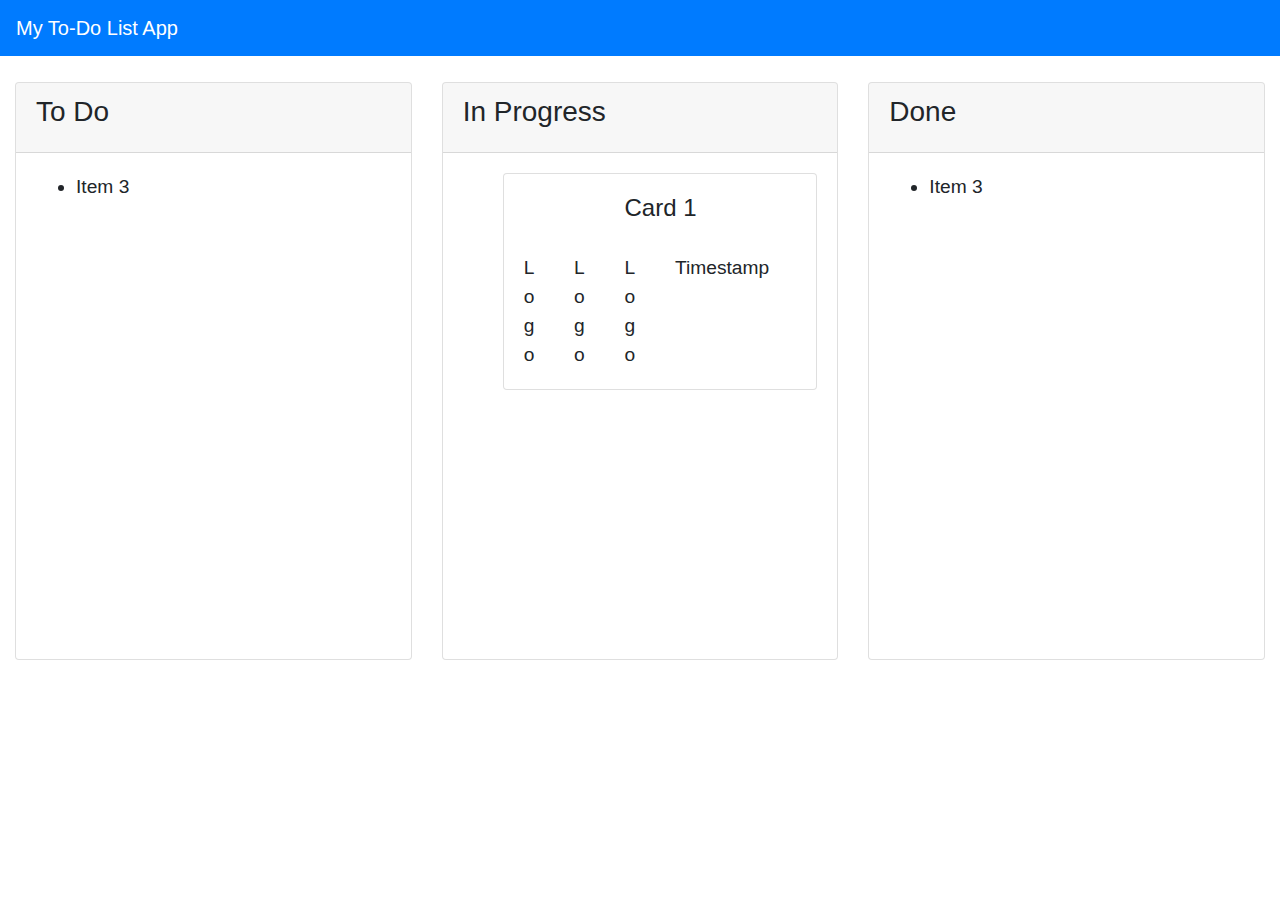
==== proj2/index.html @ 7244cc1a "set up basic template" ====
<!DOCTYPE html>
<html lang="en">
  <head>
    <meta charset="utf-8" />
    <meta name="viewport" content="width=device-width, initial-scale=1" />
    <title>My To-Do List</title>
    <link
      rel="stylesheet"
      href="https://stackpath.bootstrapcdn.com/bootstrap/4.3.1/css/bootstrap.min.css"
      integrity="sha384-ggOyR0iXCbMQv3Xipma34MD+dH/1fQ784/j6cY/iJTQUOhcWr7x9JvoRxT2MZw1T"
      crossorigin="anonymous"
    />
    <link rel="stylesheet" href="./style.css" />
    <script src="https://code.jquery.com/jquery-1.12.4.js"></script>
    <script src="https://code.jquery.com/ui/1.12.1/jquery-ui.js"></script>
    <script src="./script.js"></script>
  </head>
  <body>
    <nav class="navbar navbar-dark bg-primary">
      <h1 class="navbar-brand mb-0 h1">My To-Do List App</h1>
    </nav>
    <div class="ui container-fluid">
      <div class="lists row">
        <div class="list col-md-4" id="biglist1">
          <div class="card">
            <div class="card-header">
              <h3 class="card-title">To Do</h3>
            </div>
            <div class="card-body">
              <ul id="list1" class="drop">
                <li class="ui-state-default">Item 3</li>
              </ul>
            </div>
          </div>
        </div>
        <div class="list col-md-4" id="biglist2">
          <div class="card">
            <div class="card-header">
              <h3 class="card-title">In Progress</h3>
            </div>
            <div class="card-body">
              <ul id="list2" class="drop">
                <li class="card">
                  <div class="card-body">
                    <div class="row">
                      <div class="col-md-4">
                        <img src="https://via.placeholder.com/150" alt="" />
                      </div>
                      <div class="col-md-8">
                        <div class="card-title">
                          <h4>Card 1</h4>
                        </div>
                      </div>
                    </div>
                    <div class="row padded">
                      <div class="col-md-2">Logo</div>
                      <div class="col-md-2">Logo</div>
                      <div class="col-md-2">Logo</div>
                      <div class="col-md-6">Timestamp</div>
                    </div>
                  </div>
                </li>
              </ul>
            </div>
          </div>
        </div>
        <div class="list col-md-4" id="biglist3">
          <div class="card">
            <div class="card-header">
              <h3 class="card-title">Done</h3>
            </div>
            <div class="card-body">
              <ul id="list1" class="drop">
                <li class="ui-state-default">Item 3</li>
              </ul>
            </div>
          </div>
        </div>
      </div>
    </div>

    <script
      src="https://cdnjs.cloudflare.com/ajax/libs/popper.js/1.14.7/umd/popper.min.js"
      integrity="sha384-UO2eT0CpHqdSJQ6hJty5KVphtPhzWj9WO1clHTMGa3JDZwrnQq4sF86dIHNDz0W1"
      crossorigin="anonymous"
    ></script>
    <script
      src="https://stackpath.bootstrapcdn.com/bootstrap/4.3.1/js/bootstrap.min.js"
      integrity="sha384-JjSmVgyd0p3pXB1rRibZUAYoIIy6OrQ6VrjIEaFf/nJGzIxFDsf4x0xIM+B07jRM"
      crossorigin="anonymous"
    ></script>
  </body>
</html>
---- proj2/style.css ----
#list1 li,
#list2 li,
#list3 li {
  font-size: 1.2em;
}

nav {
    min-height: 7.5%;
    margin-bottom: 2%;
    font-size: 3em !important;
}

.container {
    margin-left: 2%;
    margin-right: 2%;
}

img {
    max-width: 75px;
}

.padded {
    padding-top: 1em;
}

#list1,
#list2,
#list3 {
  min-height: 50vh;
}
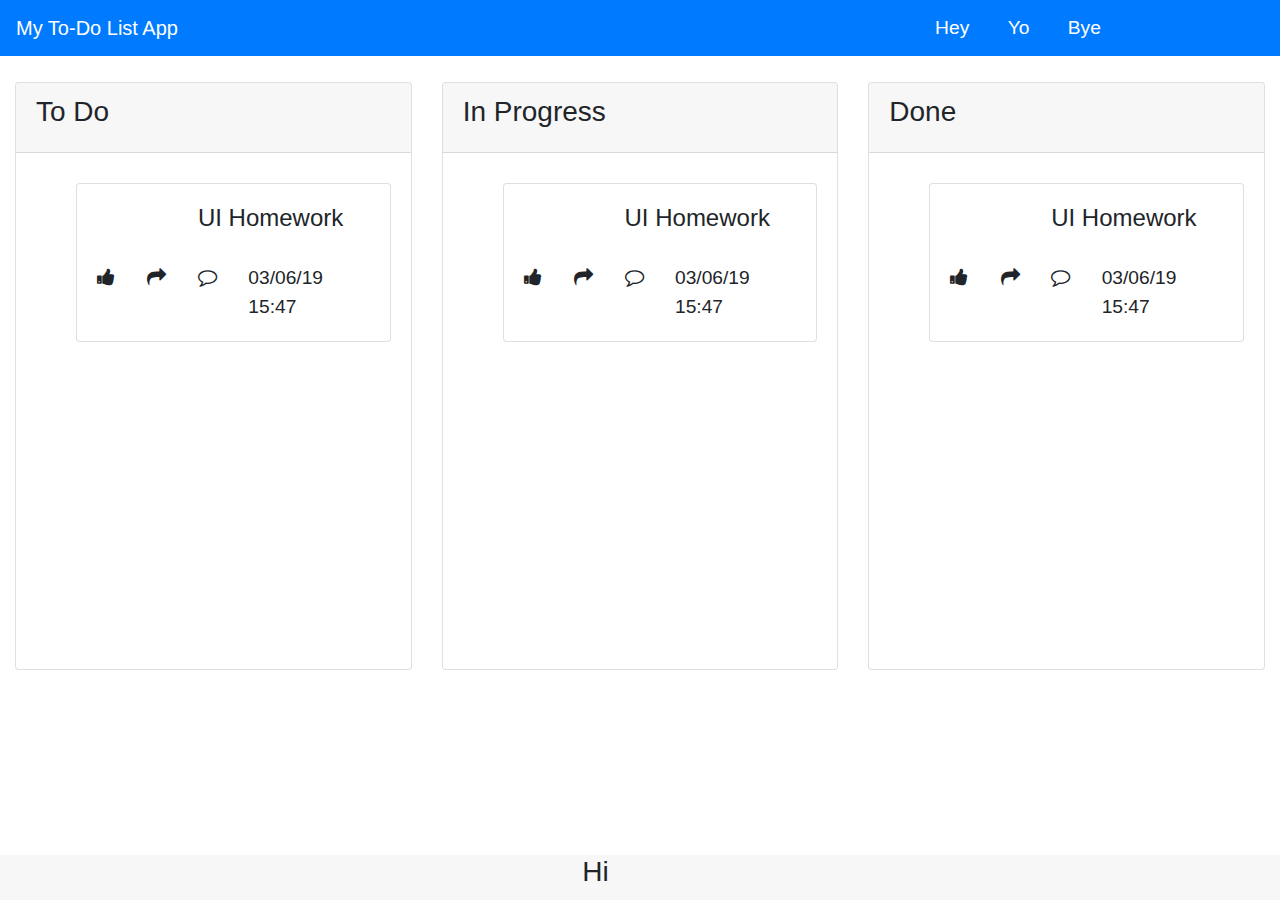
==== commit f2cf6c5b: "finished most of 1" ====
--- a/proj2/index.html
+++ b/proj2/index.html
@@ -4,36 +4,70 @@
     <meta charset="utf-8" />
     <meta name="viewport" content="width=device-width, initial-scale=1" />
     <title>My To-Do List</title>
+    <script src="https://code.jquery.com/jquery-1.12.4.js"></script>
+    <script src="https://code.jquery.com/ui/1.12.1/jquery-ui.js"></script>
+    <script src="./script.js"></script>
     <link
       rel="stylesheet"
       href="https://stackpath.bootstrapcdn.com/bootstrap/4.3.1/css/bootstrap.min.css"
       integrity="sha384-ggOyR0iXCbMQv3Xipma34MD+dH/1fQ784/j6cY/iJTQUOhcWr7x9JvoRxT2MZw1T"
       crossorigin="anonymous"
     />
+    <link
+      rel="stylesheet"
+      href="https://stackpath.bootstrapcdn.com/font-awesome/4.7.0/css/font-awesome.min.css"
+    />
     <link rel="stylesheet" href="./style.css" />
-    <script src="https://code.jquery.com/jquery-1.12.4.js"></script>
-    <script src="https://code.jquery.com/ui/1.12.1/jquery-ui.js"></script>
-    <script src="./script.js"></script>
   </head>
   <body>
     <nav class="navbar navbar-dark bg-primary">
       <h1 class="navbar-brand mb-0 h1">My To-Do List App</h1>
+      <ul class="navbar-nav navbar-right" id="options">
+            <li class="nav-item">Hey</li>
+            <li class="nav-item">Yo</li>
+            <li class="nav-item">Bye</li>
+      </ul>
     </nav>
-    <div class="ui container-fluid">
+    <main role="main" class="ui container-fluid">
       <div class="lists row">
-        <div class="list col-md-4" id="biglist1">
+        <div class="list col-md-4 drop" id="biglist1">
           <div class="card">
             <div class="card-header">
               <h3 class="card-title">To Do</h3>
             </div>
             <div class="card-body">
               <ul id="list1" class="drop">
-                <li class="ui-state-default">Item 3</li>
+                <li class="card">
+                  <div class="card-body">
+                    <div class="row">
+                      <div class="col-md-4">
+                        <img src="https://via.placeholder.com/150" alt="" />
+                      </div>
+                      <div class="col-md-8">
+                        <div class="card-title">
+                          <h4>UI Homework</h4>
+                        </div>
+                      </div>
+                    </div>
+                    <div class="row padded">
+                      <div class="col-md-2">
+                        <i class="fa fa-thumbs-up like-btn"></i>
+                      </div>
+                      <div class="col-md-2">
+                        <i class="fa fa-share share-btn"></i>
+                      </div>
+                      <div class="col-md-2">
+                        <i class="fa fa-comment-o comment-btn"></i>
+                      </div>
+                      <div class="col-md-6">03/06/19 15:47</div>
+                    </div>
+                  </div>
+                </li>
               </ul>
             </div>
           </div>
         </div>
-        <div class="list col-md-4" id="biglist2">
+        <div class="list col-md-4 drop" id="biglist2">
           <div class="card">
             <div class="card-header">
               <h3 class="card-title">In Progress</h3>
@@ -48,15 +82,21 @@
                       </div>
                       <div class="col-md-8">
                         <div class="card-title">
-                          <h4>Card 1</h4>
+                          <h4>UI Homework</h4>
                         </div>
                       </div>
                     </div>
                     <div class="row padded">
-                      <div class="col-md-2">Logo</div>
-                      <div class="col-md-2">Logo</div>
-                      <div class="col-md-2">Logo</div>
-                      <div class="col-md-6">Timestamp</div>
+                      <div class="col-md-2">
+                        <i class="fa fa-thumbs-up like-btn"></i>
+                      </div>
+                      <div class="col-md-2">
+                        <i class="fa fa-share share-btn"></i>
+                      </div>
+                      <div class="col-md-2">
+                        <i class="fa fa-comment-o comment-btn"></i>
+                      </div>
+                      <div class="col-md-6">03/06/19 15:47</div>
                     </div>
                   </div>
                 </li>
@@ -64,21 +104,54 @@
             </div>
           </div>
         </div>
-        <div class="list col-md-4" id="biglist3">
+        <div class="list col-md-4 drop" id="biglist3">
           <div class="card">
             <div class="card-header">
               <h3 class="card-title">Done</h3>
             </div>
             <div class="card-body">
               <ul id="list1" class="drop">
-                <li class="ui-state-default">Item 3</li>
+                <li class="card">
+                  <div class="card-body">
+                    <div class="row">
+                      <div class="col-md-4">
+                        <img src="https://via.placeholder.com/150" alt="" />
+                      </div>
+                      <div class="col-md-8">
+                        <div class="card-title">
+                          <h4>UI Homework</h4>
+                        </div>
+                      </div>
+                    </div>
+                    <div class="row padded">
+                      <div class="col-md-2">
+                        <i class="fa fa-thumbs-up like-btn"></i>
+                      </div>
+                      <div class="col-md-2">
+                        <i class="fa fa-share share-btn"></i>
+                      </div>
+                      <div class="col-md-2">
+                        <i class="fa fa-comment-o comment-btn"></i>
+                      </div>
+                      <div class="col-md-6">03/06/19 15:47</div>
+                    </div>
+                  </div>
+                </li>
               </ul>
             </div>
           </div>
         </div>
       </div>
-    </div>
-
+    </main>
+    <footer class="footer">
+      <div class="container">
+        <div class="row-fluid">
+          <div class="col-md-12 text-center">
+            <h3>Hi</h3>
+          </div>
+        </div>
+      </div>
+    </footer>
     <script
       src="https://cdnjs.cloudflare.com/ajax/libs/popper.js/1.14.7/umd/popper.min.js"
       integrity="sha384-UO2eT0CpHqdSJQ6hJty5KVphtPhzWj9WO1clHTMGa3JDZwrnQq4sF86dIHNDz0W1"
--- a/proj2/style.css
+++ b/proj2/style.css
@@ -2,12 +2,26 @@
 #list2 li,
 #list3 li {
   font-size: 1.2em;
+  margin-top: 0.5em;
 }
 
 nav {
     min-height: 7.5%;
     margin-bottom: 2%;
-    font-size: 3em !important;
+    font-size: 1.2em;
+    color: #fff;
+}
+
+#options {
+    margin-right: 10%;
+}
+
+.navbar-nav { 
+    flex-direction: row;
+}
+
+.nav-item {
+    margin-right: 2em;
 }
 
 .container {
@@ -27,4 +41,16 @@
 #list2,
 #list3 {
   min-height: 50vh;
+}
+
+.liked {
+    color: #BD081C;
+}
+
+footer {
+    position: absolute;
+    bottom: 0;
+    width: 100%;
+    height: 5%;
+    background-color: #f7f7f7;
 }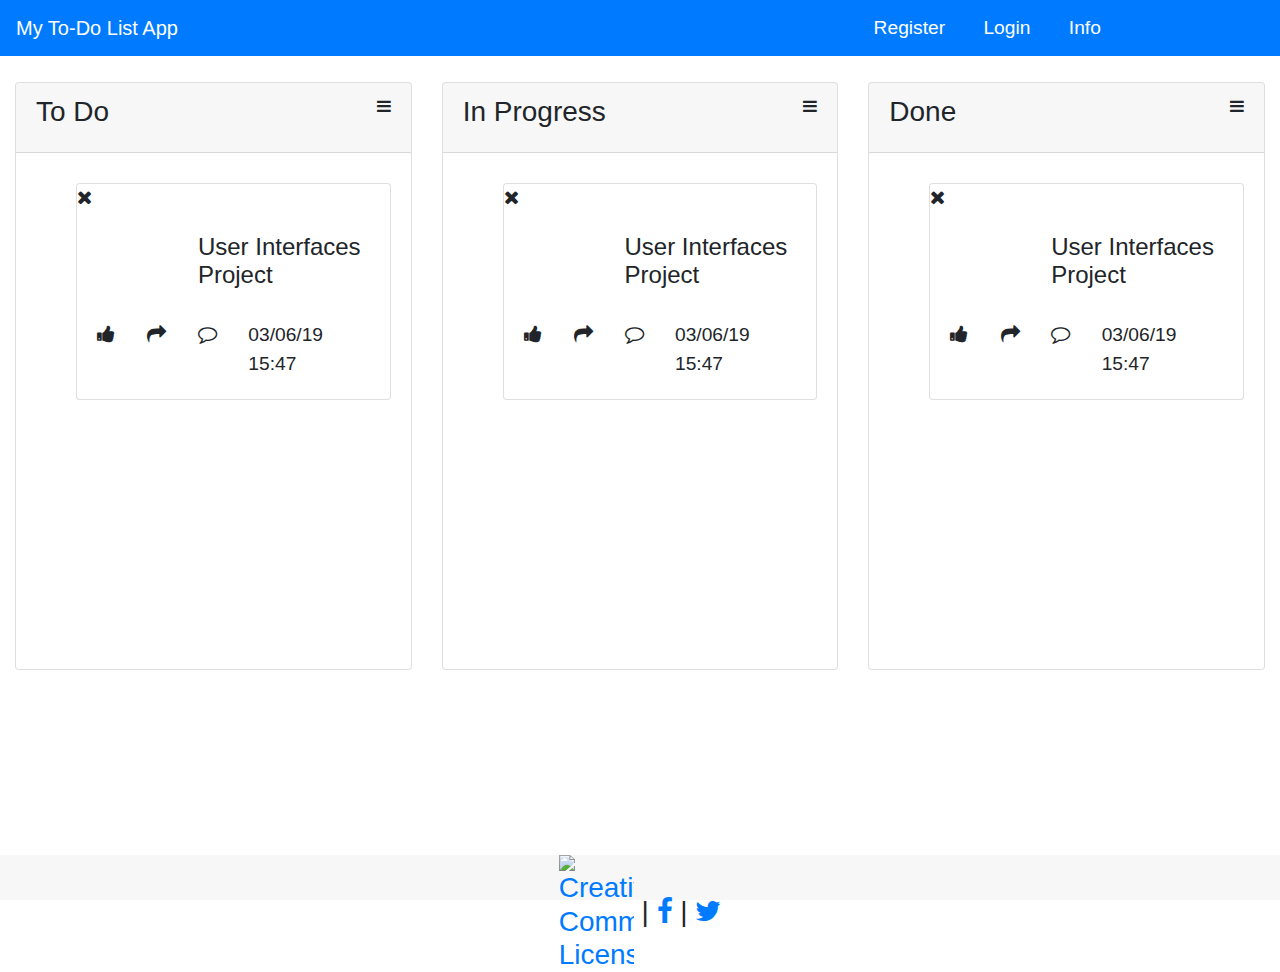
==== commit 2b494622: "finished 1 and 3" ====
--- a/proj2/index.html
+++ b/proj2/index.html
@@ -4,7 +4,7 @@
     <meta charset="utf-8" />
     <meta name="viewport" content="width=device-width, initial-scale=1" />
     <title>My To-Do List</title>
-    <script src="https://code.jquery.com/jquery-1.12.4.js"></script>
+    <script src="https://cdnjs.cloudflare.com/ajax/libs/jquery/3.1.1/jquery.min.js"></script>
     <script src="https://code.jquery.com/ui/1.12.1/jquery-ui.js"></script>
     <script src="./script.js"></script>
     <link
@@ -23,9 +23,9 @@
     <nav class="navbar navbar-dark bg-primary">
       <h1 class="navbar-brand mb-0 h1">My To-Do List App</h1>
       <ul class="navbar-nav navbar-right" id="options">
-            <li class="nav-item">Hey</li>
-            <li class="nav-item">Yo</li>
-            <li class="nav-item">Bye</li>
+        <li class="nav-item">Register</li>
+        <li class="nav-item">Login</li>
+        <li class="nav-item">Info</li>
       </ul>
     </nav>
     <main role="main" class="ui container-fluid">
@@ -33,11 +33,15 @@
         <div class="list col-md-4 drop" id="biglist1">
           <div class="card">
             <div class="card-header">
+              <span class="float-right"><i class="fa fa-bars"></i></span>
               <h3 class="card-title">To Do</h3>
             </div>
             <div class="card-body">
               <ul id="list1" class="drop">
                 <li class="card">
+                  <span class="clickable close-btn" data-effect="fadeOut"
+                    ><i class="fa fa-times"></i
+                  ></span>
                   <div class="card-body">
                     <div class="row">
                       <div class="col-md-4">
@@ -45,7 +49,7 @@
                       </div>
                       <div class="col-md-8">
                         <div class="card-title">
-                          <h4>UI Homework</h4>
+                          <h4>User Interfaces Project</h4>
                         </div>
                       </div>
                     </div>
@@ -70,11 +74,15 @@
         <div class="list col-md-4 drop" id="biglist2">
           <div class="card">
             <div class="card-header">
+              <span class="float-right"><i class="fa fa-bars"></i></span>
               <h3 class="card-title">In Progress</h3>
             </div>
             <div class="card-body">
               <ul id="list2" class="drop">
                 <li class="card">
+                  <span class="clickable close-btn" data-effect="fadeOut"
+                    ><i class="fa fa-times"></i
+                  ></span>
                   <div class="card-body">
                     <div class="row">
                       <div class="col-md-4">
@@ -82,7 +90,7 @@
                       </div>
                       <div class="col-md-8">
                         <div class="card-title">
-                          <h4>UI Homework</h4>
+                          <h4>User Interfaces Project</h4>
                         </div>
                       </div>
                     </div>
@@ -107,11 +115,15 @@
         <div class="list col-md-4 drop" id="biglist3">
           <div class="card">
             <div class="card-header">
+              <span class="float-right"><i class="fa fa-bars"></i></span>
               <h3 class="card-title">Done</h3>
             </div>
             <div class="card-body">
-              <ul id="list1" class="drop">
+              <ul id="list3" class="drop">
                 <li class="card">
+                  <span class="close-btn" data-effect="fadeOut"
+                    ><i class="fa fa-times"></i
+                  ></span>
                   <div class="card-body">
                     <div class="row">
                       <div class="col-md-4">
@@ -119,7 +131,7 @@
                       </div>
                       <div class="col-md-8">
                         <div class="card-title">
-                          <h4>UI Homework</h4>
+                          <h4>User Interfaces Project</h4>
                         </div>
                       </div>
                     </div>
@@ -144,10 +156,27 @@
       </div>
     </main>
     <footer class="footer">
-      <div class="container">
+      <div class="container-fluid">
         <div class="row-fluid">
           <div class="col-md-12 text-center">
-            <h3>Hi</h3>
+            <h3>
+              <a
+                rel="license"
+                href="http://creativecommons.org/licenses/by-nc/4.0/"
+                ><img
+                  alt="Creative Commons License"
+                  style="border-width:0"
+                  src="https://i.creativecommons.org/l/by-nc/4.0/80x15.png"
+              /></a>
+              |
+              <a rel="facebook" href="https://facebook.com"
+                ><i class="fa fa-facebook"></i
+              ></a>
+              |
+              <a rel="twitter" href="https://twitter.com"
+                ><i class="fa fa-twitter"></i
+              ></a>
+            </h3>
           </div>
         </div>
       </div>
--- a/proj2/style.css
+++ b/proj2/style.css
@@ -6,35 +6,35 @@
 }
 
 nav {
-    min-height: 7.5%;
-    margin-bottom: 2%;
-    font-size: 1.2em;
-    color: #fff;
+  min-height: 7.5%;
+  margin-bottom: 2%;
+  font-size: 1.2em;
+  color: #fff;
 }
 
 #options {
-    margin-right: 10%;
+  margin-right: 10%;
 }
 
-.navbar-nav { 
-    flex-direction: row;
+.navbar-nav {
+  flex-direction: row;
 }
 
 .nav-item {
-    margin-right: 2em;
+  margin-right: 2em;
 }
 
 .container {
-    margin-left: 2%;
-    margin-right: 2%;
+  margin-left: 2%;
+  margin-right: 2%;
 }
 
 img {
-    max-width: 75px;
+  max-width: 75px;
 }
 
 .padded {
-    padding-top: 1em;
+  padding-top: 1em;
 }
 
 #list1,
@@ -44,13 +44,30 @@
 }
 
 .liked {
-    color: #BD081C;
+  color: #bd081c;
 }
 
 footer {
+  position: absolute;
+  bottom: 0;
+  width: 100%;
+  height: 5%;
+  background-color: #f7f7f7;
+}
+
+.fa {
+  cursor: pointer;
+}
+
+.show {
+    display: block;
+}
+
+.dropdown {
+    display: none;
     position: absolute;
-    bottom: 0;
-    width: 100%;
-    height: 5%;
     background-color: #f7f7f7;
+    min-width: 5em;
+    overflow: auto;
+    z-index: 1;
 }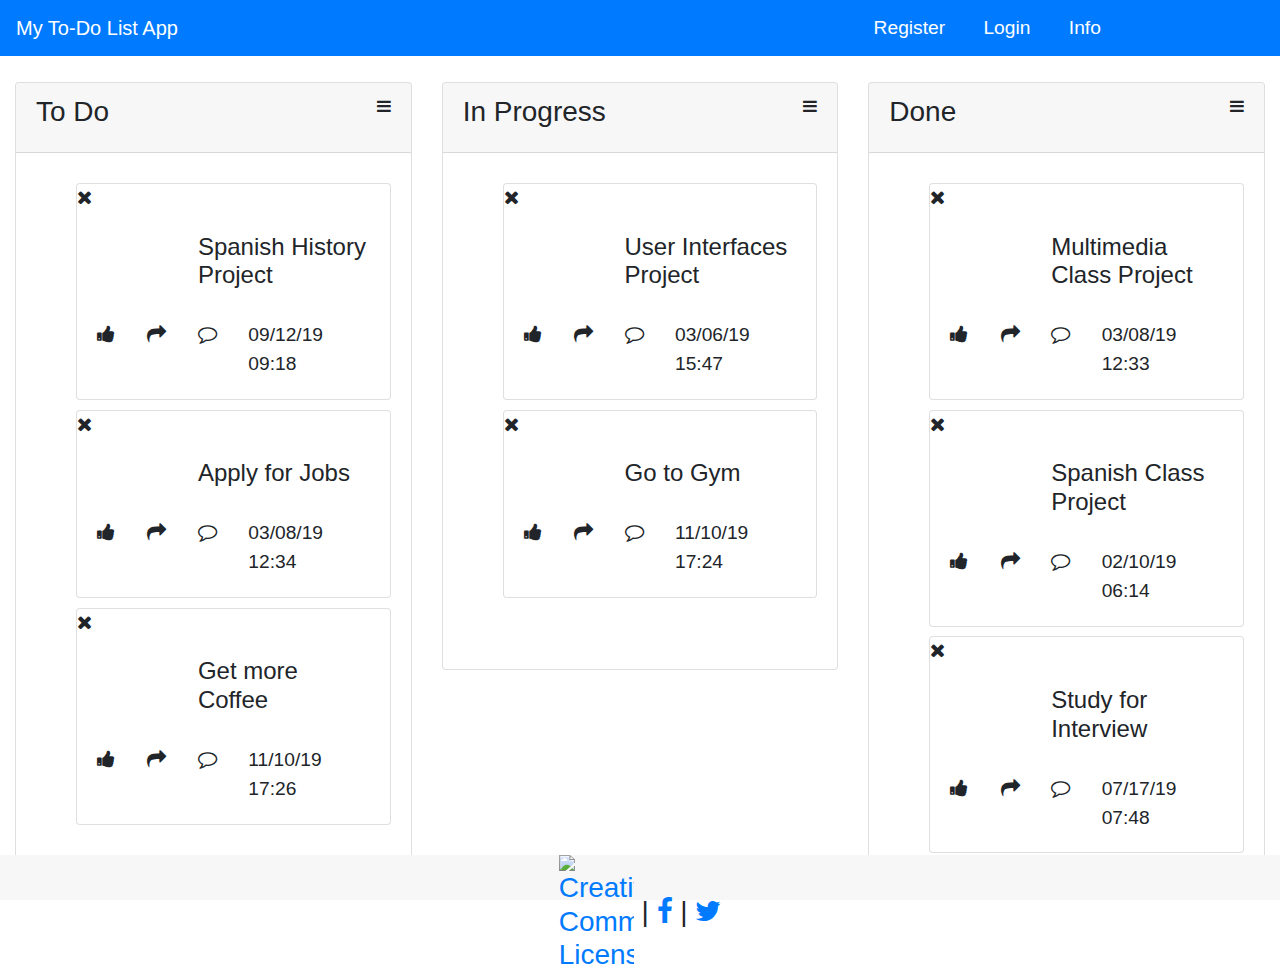
==== commit 92356ae6: "added dummy content" ====
--- a/proj2/index.html
+++ b/proj2/index.html
@@ -45,25 +45,83 @@
                   <div class="card-body">
                     <div class="row">
                       <div class="col-md-4">
-                        <img src="https://via.placeholder.com/150" alt="" />
-                      </div>
-                      <div class="col-md-8">
-                        <div class="card-title">
-                          <h4>User Interfaces Project</h4>
-                        </div>
-                      </div>
-                    </div>
-                    <div class="row padded">
-                      <div class="col-md-2">
-                        <i class="fa fa-thumbs-up like-btn"></i>
-                      </div>
-                      <div class="col-md-2">
-                        <i class="fa fa-share share-btn"></i>
-                      </div>
-                      <div class="col-md-2">
-                        <i class="fa fa-comment-o comment-btn"></i>
-                      </div>
-                      <div class="col-md-6">03/06/19 15:47</div>
+                        <img src="https://upload.wikimedia.org/wikipedia/commons/thumb/3/31/Numancia_Alejo_Vera_Estaca_1881.jpg/220px-Numancia_Alejo_Vera_Estaca_1881.jpg" alt="" />
+                      </div>
+                      <div class="col-md-8">
+                        <div class="card-title">
+                          <h4>Spanish History Project</h4>
+                        </div>
+                      </div>
+                    </div>
+                    <div class="row padded">
+                      <div class="col-md-2">
+                        <i class="fa fa-thumbs-up like-btn"></i>
+                      </div>
+                      <div class="col-md-2">
+                        <i class="fa fa-share share-btn"></i>
+                      </div>
+                      <div class="col-md-2">
+                        <i class="fa fa-comment-o comment-btn"></i>
+                      </div>
+                      <div class="col-md-6">09/12/19 09:18</div>
+                    </div>
+                  </div>
+                </li>
+                <li class="card">
+                  <span class="close-btn" data-effect="fadeOut"
+                    ><i class="fa fa-times"></i
+                  ></span>
+                  <div class="card-body">
+                    <div class="row">
+                      <div class="col-md-4">
+                        <img src="https://carleton.ca/career/wp-content/uploads/icon_job_postings.png" alt="" />
+                      </div>
+                      <div class="col-md-8">
+                        <div class="card-title">
+                          <h4>Apply for Jobs</h4>
+                        </div>
+                      </div>
+                    </div>
+                    <div class="row padded">
+                      <div class="col-md-2">
+                        <i class="fa fa-thumbs-up like-btn"></i>
+                      </div>
+                      <div class="col-md-2">
+                        <i class="fa fa-share share-btn"></i>
+                      </div>
+                      <div class="col-md-2">
+                        <i class="fa fa-comment-o comment-btn"></i>
+                      </div>
+                      <div class="col-md-6">03/08/19 12:34</div>
+                    </div>
+                  </div>
+                </li>
+                <li class="card">
+                  <span class="close-btn" data-effect="fadeOut"
+                    ><i class="fa fa-times"></i
+                  ></span>
+                  <div class="card-body">
+                    <div class="row">
+                      <div class="col-md-4">
+                        <img src="https://www.cimbali.com/sites/default/files/styles/image_for_link_ricette/public/cappuccino-box.jpg?itok=AfZ0REBO" alt="" />
+                      </div>
+                      <div class="col-md-8">
+                        <div class="card-title">
+                          <h4>Get more Coffee</h4>
+                        </div>
+                      </div>
+                    </div>
+                    <div class="row padded">
+                      <div class="col-md-2">
+                        <i class="fa fa-thumbs-up like-btn"></i>
+                      </div>
+                      <div class="col-md-2">
+                        <i class="fa fa-share share-btn"></i>
+                      </div>
+                      <div class="col-md-2">
+                        <i class="fa fa-comment-o comment-btn"></i>
+                      </div>
+                      <div class="col-md-6">11/10/19 17:26</div>
                     </div>
                   </div>
                 </li>
@@ -86,7 +144,7 @@
                   <div class="card-body">
                     <div class="row">
                       <div class="col-md-4">
-                        <img src="https://via.placeholder.com/150" alt="" />
+                        <img src="https://4thdimensionttc.files.wordpress.com/2017/12/web-development-in-coimbatore.png?w=1000" alt="" />
                       </div>
                       <div class="col-md-8">
                         <div class="card-title">
@@ -105,6 +163,35 @@
                         <i class="fa fa-comment-o comment-btn"></i>
                       </div>
                       <div class="col-md-6">03/06/19 15:47</div>
+                    </div>
+                  </div>
+                </li>
+                <li class="card">
+                  <span class="close-btn" data-effect="fadeOut"
+                    ><i class="fa fa-times"></i
+                  ></span>
+                  <div class="card-body">
+                    <div class="row">
+                      <div class="col-md-4">
+                        <img src="https://a.optnmnstr.com/users/8cf559c2e8ac/images/00611aa731621466552730-Icon-Workout.png" alt="" />
+                      </div>
+                      <div class="col-md-8">
+                        <div class="card-title">
+                          <h4>Go to Gym</h4>
+                        </div>
+                      </div>
+                    </div>
+                    <div class="row padded">
+                      <div class="col-md-2">
+                        <i class="fa fa-thumbs-up like-btn"></i>
+                      </div>
+                      <div class="col-md-2">
+                        <i class="fa fa-share share-btn"></i>
+                      </div>
+                      <div class="col-md-2">
+                        <i class="fa fa-comment-o comment-btn"></i>
+                      </div>
+                      <div class="col-md-6">11/10/19 17:24</div>
                     </div>
                   </div>
                 </li>
@@ -127,25 +214,83 @@
                   <div class="card-body">
                     <div class="row">
                       <div class="col-md-4">
-                        <img src="https://via.placeholder.com/150" alt="" />
-                      </div>
-                      <div class="col-md-8">
-                        <div class="card-title">
-                          <h4>User Interfaces Project</h4>
-                        </div>
-                      </div>
-                    </div>
-                    <div class="row padded">
-                      <div class="col-md-2">
-                        <i class="fa fa-thumbs-up like-btn"></i>
-                      </div>
-                      <div class="col-md-2">
-                        <i class="fa fa-share share-btn"></i>
-                      </div>
-                      <div class="col-md-2">
-                        <i class="fa fa-comment-o comment-btn"></i>
-                      </div>
-                      <div class="col-md-6">03/06/19 15:47</div>
+                        <img src="http://www.iconarchive.com/download/i91338/icons8/windows-8/Music-Audio-Wave.ico" alt="" />
+                      </div>
+                      <div class="col-md-8">
+                        <div class="card-title">
+                          <h4>Multimedia Class Project</h4>
+                        </div>
+                      </div>
+                    </div>
+                    <div class="row padded">
+                      <div class="col-md-2">
+                        <i class="fa fa-thumbs-up like-btn"></i>
+                      </div>
+                      <div class="col-md-2">
+                        <i class="fa fa-share share-btn"></i>
+                      </div>
+                      <div class="col-md-2">
+                        <i class="fa fa-comment-o comment-btn"></i>
+                      </div>
+                      <div class="col-md-6">03/08/19 12:33</div>
+                    </div>
+                  </div>
+                </li>
+                <li class="card">
+                  <span class="close-btn" data-effect="fadeOut"
+                    ><i class="fa fa-times"></i
+                  ></span>
+                  <div class="card-body">
+                    <div class="row">
+                      <div class="col-md-4">
+                        <img src="https://us.v-cdn.net/5018160/uploads/addons/icons/2475JMXXC3FR.png" alt="" />
+                      </div>
+                      <div class="col-md-8">
+                        <div class="card-title">
+                          <h4>Spanish Class Project</h4>
+                        </div>
+                      </div>
+                    </div>
+                    <div class="row padded">
+                      <div class="col-md-2">
+                        <i class="fa fa-thumbs-up like-btn"></i>
+                      </div>
+                      <div class="col-md-2">
+                        <i class="fa fa-share share-btn"></i>
+                      </div>
+                      <div class="col-md-2">
+                        <i class="fa fa-comment-o comment-btn"></i>
+                      </div>
+                      <div class="col-md-6">02/10/19 06:14</div>
+                    </div>
+                  </div>
+                </li>
+                <li class="card">
+                  <span class="close-btn" data-effect="fadeOut"
+                    ><i class="fa fa-times"></i
+                  ></span>
+                  <div class="card-body">
+                    <div class="row">
+                      <div class="col-md-4">
+                        <img src="http://www.myconsultingoffer.org/wp-content/uploads/2019/08/002-reunion.png" alt="" />
+                      </div>
+                      <div class="col-md-8">
+                        <div class="card-title">
+                          <h4>Study for Interview</h4>
+                        </div>
+                      </div>
+                    </div>
+                    <div class="row padded">
+                      <div class="col-md-2">
+                        <i class="fa fa-thumbs-up like-btn"></i>
+                      </div>
+                      <div class="col-md-2">
+                        <i class="fa fa-share share-btn"></i>
+                      </div>
+                      <div class="col-md-2">
+                        <i class="fa fa-comment-o comment-btn"></i>
+                      </div>
+                      <div class="col-md-6">07/17/19 07:48</div>
                     </div>
                   </div>
                 </li>
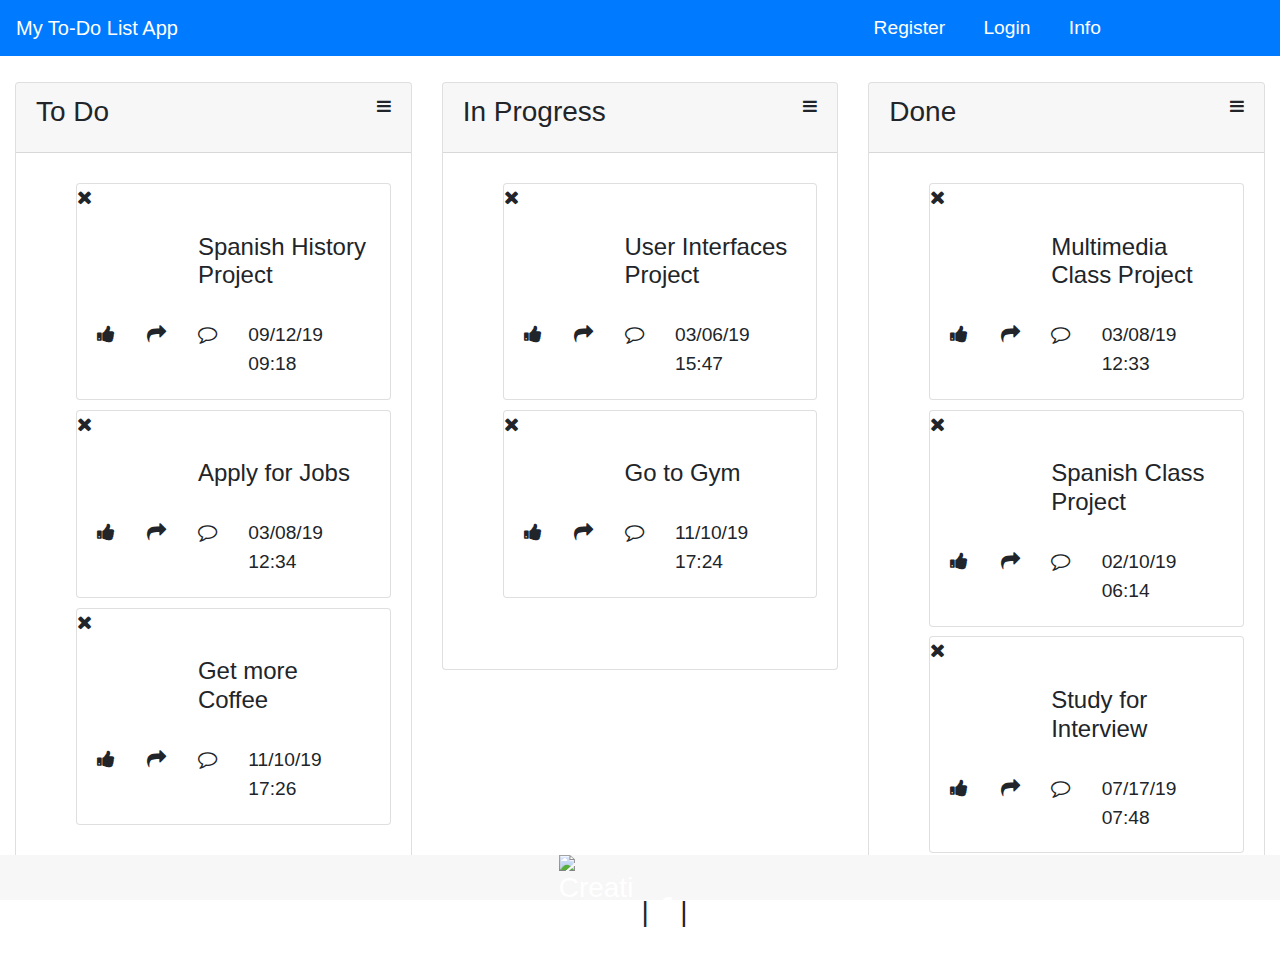
==== commit 5695d5bb: "added template for 2" ====
--- a/proj2/index.html
+++ b/proj2/index.html
@@ -22,10 +22,15 @@
   <body>
     <nav class="navbar navbar-dark bg-primary">
       <h1 class="navbar-brand mb-0 h1">My To-Do List App</h1>
-      <ul class="navbar-nav navbar-right" id="options">
-        <li class="nav-item">Register</li>
-        <li class="nav-item">Login</li>
+      <ul class="navbar-nav navbar-right options" id="options-logged-out">
+        <li class="nav-item"><a href="./Register.html">Register</a></li>
+        <li class="nav-item"><a href="./Login.html">Login</a></li>
         <li class="nav-item">Info</li>
+      </ul>
+      <ul class="navbar-nav navbar-right options" id="options-logged-in">
+        <li class="nav-item">Username</li>
+        <li class="nav-item">Put the image here</li>
+        <li class="nav-item">Logout</li>
       </ul>
     </nav>
     <main role="main" class="ui container-fluid">
@@ -45,7 +50,10 @@
                   <div class="card-body">
                     <div class="row">
                       <div class="col-md-4">
-                        <img src="https://upload.wikimedia.org/wikipedia/commons/thumb/3/31/Numancia_Alejo_Vera_Estaca_1881.jpg/220px-Numancia_Alejo_Vera_Estaca_1881.jpg" alt="" />
+                        <img
+                          src="https://upload.wikimedia.org/wikipedia/commons/thumb/3/31/Numancia_Alejo_Vera_Estaca_1881.jpg/220px-Numancia_Alejo_Vera_Estaca_1881.jpg"
+                          alt=""
+                        />
                       </div>
                       <div class="col-md-8">
                         <div class="card-title">
@@ -74,7 +82,10 @@
                   <div class="card-body">
                     <div class="row">
                       <div class="col-md-4">
-                        <img src="https://carleton.ca/career/wp-content/uploads/icon_job_postings.png" alt="" />
+                        <img
+                          src="https://carleton.ca/career/wp-content/uploads/icon_job_postings.png"
+                          alt=""
+                        />
                       </div>
                       <div class="col-md-8">
                         <div class="card-title">
@@ -103,7 +114,10 @@
                   <div class="card-body">
                     <div class="row">
                       <div class="col-md-4">
-                        <img src="https://www.cimbali.com/sites/default/files/styles/image_for_link_ricette/public/cappuccino-box.jpg?itok=AfZ0REBO" alt="" />
+                        <img
+                          src="https://www.cimbali.com/sites/default/files/styles/image_for_link_ricette/public/cappuccino-box.jpg?itok=AfZ0REBO"
+                          alt=""
+                        />
                       </div>
                       <div class="col-md-8">
                         <div class="card-title">
@@ -144,7 +158,10 @@
                   <div class="card-body">
                     <div class="row">
                       <div class="col-md-4">
-                        <img src="https://4thdimensionttc.files.wordpress.com/2017/12/web-development-in-coimbatore.png?w=1000" alt="" />
+                        <img
+                          src="https://4thdimensionttc.files.wordpress.com/2017/12/web-development-in-coimbatore.png?w=1000"
+                          alt=""
+                        />
                       </div>
                       <div class="col-md-8">
                         <div class="card-title">
@@ -173,7 +190,10 @@
                   <div class="card-body">
                     <div class="row">
                       <div class="col-md-4">
-                        <img src="https://a.optnmnstr.com/users/8cf559c2e8ac/images/00611aa731621466552730-Icon-Workout.png" alt="" />
+                        <img
+                          src="https://a.optnmnstr.com/users/8cf559c2e8ac/images/00611aa731621466552730-Icon-Workout.png"
+                          alt=""
+                        />
                       </div>
                       <div class="col-md-8">
                         <div class="card-title">
@@ -214,7 +234,10 @@
                   <div class="card-body">
                     <div class="row">
                       <div class="col-md-4">
-                        <img src="http://www.iconarchive.com/download/i91338/icons8/windows-8/Music-Audio-Wave.ico" alt="" />
+                        <img
+                          src="http://www.iconarchive.com/download/i91338/icons8/windows-8/Music-Audio-Wave.ico"
+                          alt=""
+                        />
                       </div>
                       <div class="col-md-8">
                         <div class="card-title">
@@ -243,7 +266,10 @@
                   <div class="card-body">
                     <div class="row">
                       <div class="col-md-4">
-                        <img src="https://us.v-cdn.net/5018160/uploads/addons/icons/2475JMXXC3FR.png" alt="" />
+                        <img
+                          src="https://us.v-cdn.net/5018160/uploads/addons/icons/2475JMXXC3FR.png"
+                          alt=""
+                        />
                       </div>
                       <div class="col-md-8">
                         <div class="card-title">
@@ -272,7 +298,10 @@
                   <div class="card-body">
                     <div class="row">
                       <div class="col-md-4">
-                        <img src="http://www.myconsultingoffer.org/wp-content/uploads/2019/08/002-reunion.png" alt="" />
+                        <img
+                          src="http://www.myconsultingoffer.org/wp-content/uploads/2019/08/002-reunion.png"
+                          alt=""
+                        />
                       </div>
                       <div class="col-md-8">
                         <div class="card-title">
--- a/proj2/style.css
+++ b/proj2/style.css
@@ -12,7 +12,7 @@
   color: #fff;
 }
 
-#options {
+.options {
   margin-right: 10%;
 }
 
@@ -70,4 +70,13 @@
     min-width: 5em;
     overflow: auto;
     z-index: 1;
+}
+
+a {
+    color: #fff;
+    text-decoration: none;
+}
+
+#options-logged-in {
+    display: none;
 }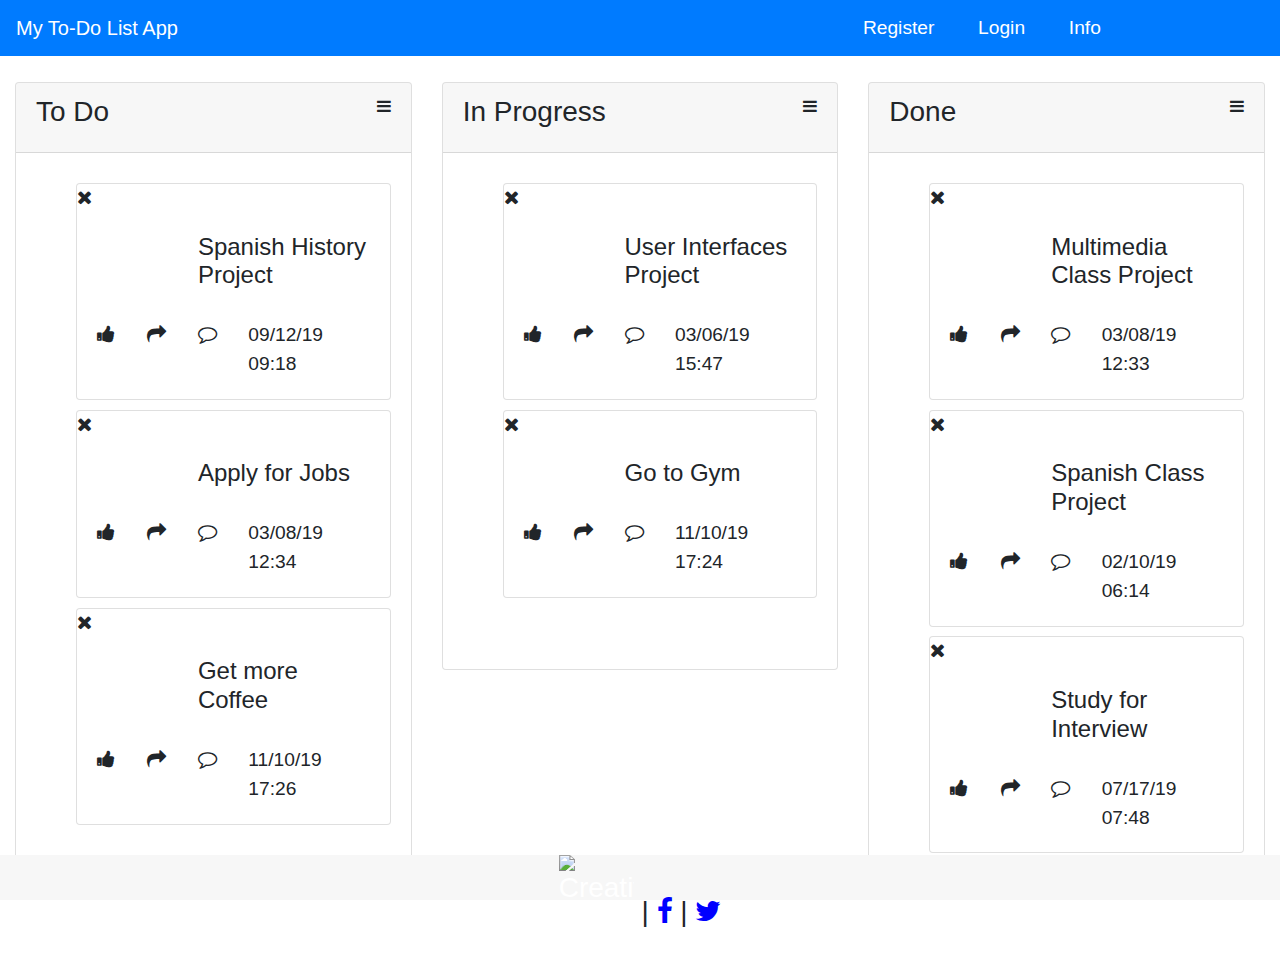
==== commit 73a6a66f: "merged" ====
--- a/proj2/index.html
+++ b/proj2/index.html
@@ -22,13 +22,13 @@
   <body>
     <nav class="navbar navbar-dark bg-primary">
       <h1 class="navbar-brand mb-0 h1">My To-Do List App</h1>
-      <ul class="navbar-nav navbar-right options" id="options-logged-out">
+      <ul class="navbar-nav navbar-right options show" id="options-logged-out">
         <li class="nav-item"><a href="./Register.html">Register</a></li>
         <li class="nav-item"><a href="./Login.html">Login</a></li>
         <li class="nav-item">Info</li>
       </ul>
       <ul class="navbar-nav navbar-right options" id="options-logged-in">
-        <li class="nav-item">Username</li>
+        <li class="nav-item" id="username">Username</li>
         <li class="nav-item">Put the image here</li>
         <li class="nav-item">Logout</li>
       </ul>
--- a/proj2/style.css
+++ b/proj2/style.css
@@ -22,6 +22,7 @@
 
 .nav-item {
   margin-right: 2em;
+  display: inline-block;
 }
 
 .container {
@@ -79,4 +80,8 @@
 
 #options-logged-in {
     display: none;
+}
+
+footer .fa {
+    color: blue;
 }